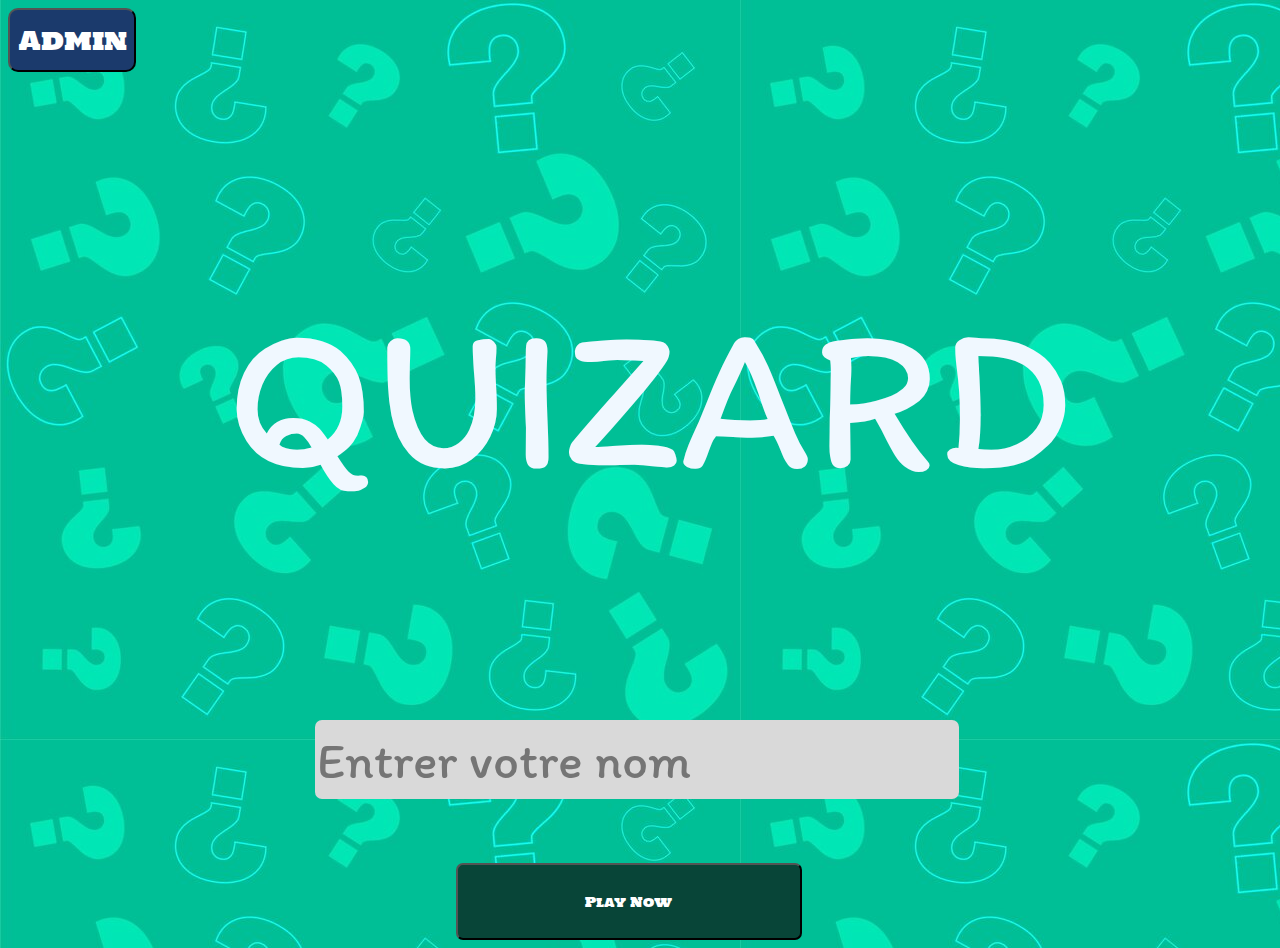
==== index.html @ 7c9f5942 "first commit" ====
<!DOCTYPE html>
<html lang="en">

<head>
    <meta charset="UTF-8">
    <meta name="viewport" content="width=device-width, initial-scale=1.0">
    <title>Document</title>
    <style>
        @import url('https://fonts.googleapis.com/css2?family=Holtwood+One+SC&family=La+Belle+Aurore&family=Molle&family=Righteous&display=swap');
        @import url('https://fonts.googleapis.com/css2?family=Holtwood+One+SC&family=Itim&family=La+Belle+Aurore&family=Molle&family=Righteous&display=swap');

        body {
            background-image: url(images/modern-question-mark-pattern-background-help-support_1017-50408.jpg);
        }

        .second {
            display: flex;
            flex-direction: column;
            gap: 5vw;
            /* text-align: center; */
        }

        .second #admin {
            background-color: #1B3A6C;
            color: white;
            font-size: 2vw;
            font-family: "Holtwood One SC", serif;
            font-weight: 400;
            font-style: normal;
            float: right;
            border-radius: 10px;
            height: 5vw;
            width: 10vw;
        }

        .second .title {
            color: aliceblue;
            font-family: "Itim", cursive;
            font-weight: 400;
            font-style: normal;
            font-size: 16vw;
            margin-left: 17vw;
        }

        .second input {
            width: 50vw;
            /* display: inline-block; */
            margin-left: 24vw;
            height: 6vw;
            border-radius: 7px;
            background-color: #D9D9D9;
            font-family: "Itim", cursive;
            font-weight: 400;
            font-style: normal;
            color: black;
            border: transparent;
            font-size: 4vw;
        }

        .second #play {
            width: 27vw;
            margin-left: 35vw;
            border-radius: 7px;
            background-color: #084538;
            height: 6vw;
            color: white;
            font-family: "Holtwood One SC", serif;
            font-weight: 400;
            font-style: normal;
        }
    </style>
</head>

<body>
    <header>

    </header>
    <div class="second">
        <button id="admin">Admin</button>
        <h1 class="title">QUIZARD</h1>
        <input id="input" type="text" placeholder="Entrer votre nom">
        <button id="play" onclick="choises('user/quizchoice.html')">Play Now</button>
    </div>


    <script>
        // pas entrer le nom
        function choises(page) {
            const input = document.getElementById("input").value;
            if (input === "") {
                alert("Veuillez entrer votre nom");
            } else {
                localStorage.setItem("nomUtilisateur", input);
                window.location.href = page;
            }
            // console.log(input);
            console.log(localStorage.getItem("nomUtilisateur"))

        }


        // console.log(localStorage.getItem("nomUtilisateur"))

        
    </script>
</body>

</html>
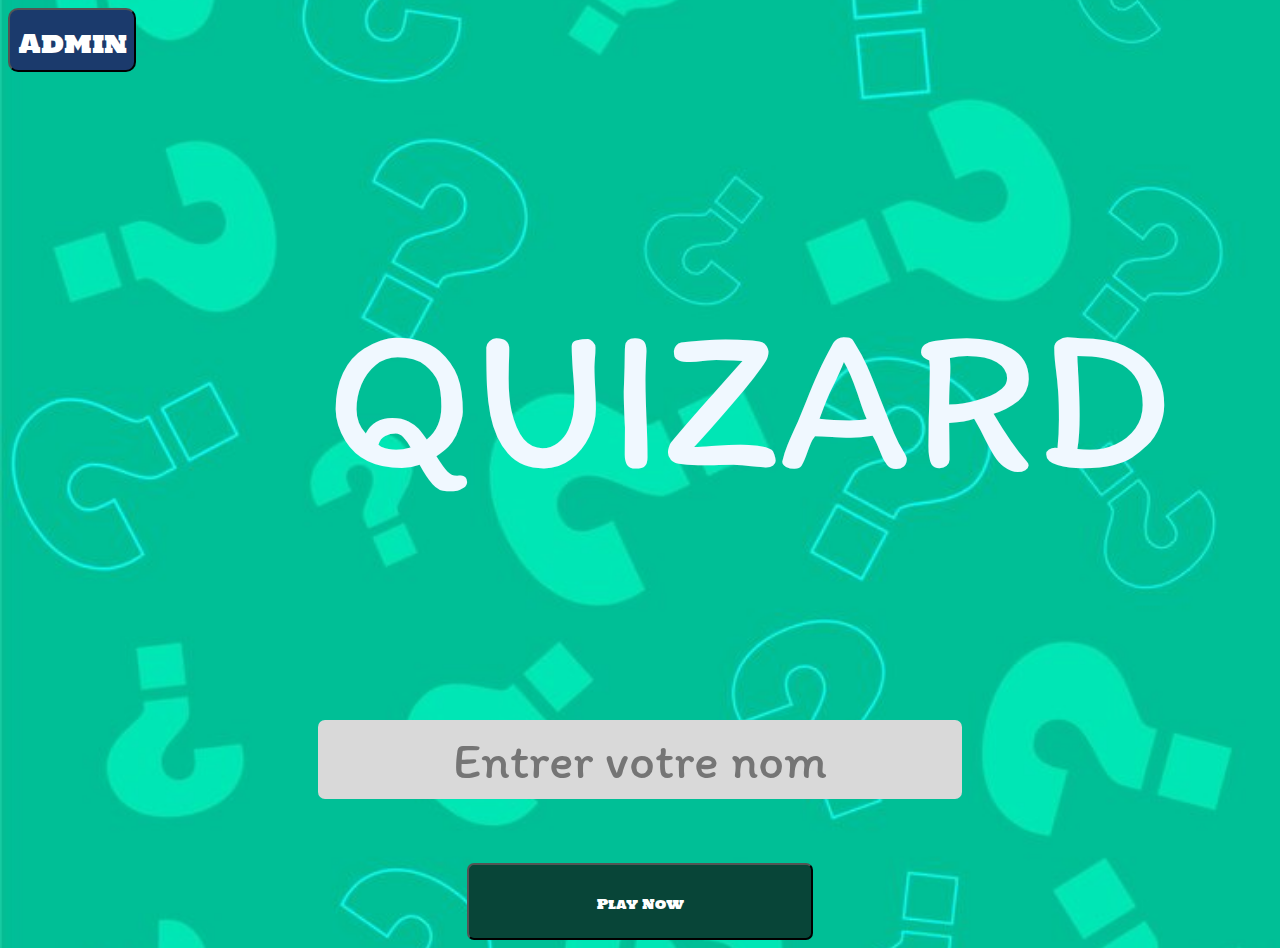
==== commit 0dc4687b: "second commit" ====
--- a/index.html
+++ b/index.html
@@ -5,70 +5,7 @@
     <meta charset="UTF-8">
     <meta name="viewport" content="width=device-width, initial-scale=1.0">
     <title>Document</title>
-    <style>
-        @import url('https://fonts.googleapis.com/css2?family=Holtwood+One+SC&family=La+Belle+Aurore&family=Molle&family=Righteous&display=swap');
-        @import url('https://fonts.googleapis.com/css2?family=Holtwood+One+SC&family=Itim&family=La+Belle+Aurore&family=Molle&family=Righteous&display=swap');
-
-        body {
-            background-image: url(images/modern-question-mark-pattern-background-help-support_1017-50408.jpg);
-        }
-
-        .second {
-            display: flex;
-            flex-direction: column;
-            gap: 5vw;
-            /* text-align: center; */
-        }
-
-        .second #admin {
-            background-color: #1B3A6C;
-            color: white;
-            font-size: 2vw;
-            font-family: "Holtwood One SC", serif;
-            font-weight: 400;
-            font-style: normal;
-            float: right;
-            border-radius: 10px;
-            height: 5vw;
-            width: 10vw;
-        }
-
-        .second .title {
-            color: aliceblue;
-            font-family: "Itim", cursive;
-            font-weight: 400;
-            font-style: normal;
-            font-size: 16vw;
-            margin-left: 17vw;
-        }
-
-        .second input {
-            width: 50vw;
-            /* display: inline-block; */
-            margin-left: 24vw;
-            height: 6vw;
-            border-radius: 7px;
-            background-color: #D9D9D9;
-            font-family: "Itim", cursive;
-            font-weight: 400;
-            font-style: normal;
-            color: black;
-            border: transparent;
-            font-size: 4vw;
-        }
-
-        .second #play {
-            width: 27vw;
-            margin-left: 35vw;
-            border-radius: 7px;
-            background-color: #084538;
-            height: 6vw;
-            color: white;
-            font-family: "Holtwood One SC", serif;
-            font-weight: 400;
-            font-style: normal;
-        }
-    </style>
+    <link rel="stylesheet" href="style.css">
 </head>
 
 <body>
@@ -76,10 +13,10 @@
 
     </header>
     <div class="second">
-        <button id="admin">Admin</button>
+        <button id="admin" onclick="goToAdminPage()">Admin</button>
         <h1 class="title">QUIZARD</h1>
         <input id="input" type="text" placeholder="Entrer votre nom">
-        <button id="play" onclick="choises('user/quizchoice.html')">Play Now</button>
+        <button id="play" onclick="choises('user/choixQuiz.html')">Play Now</button>
     </div>
 
 
@@ -97,7 +34,9 @@
             console.log(localStorage.getItem("nomUtilisateur"))
 
         }
-
+        function goToAdminPage() {
+            window.location.href = "dachboard/gestionQuiz.html"; // Remplacez "gestionQuiz.html" par le chemin de votre page de gestion des quiz
+        }
 
         // console.log(localStorage.getItem("nomUtilisateur"))
 
--- a/style.css
+++ b/style.css
@@ -0,0 +1,120 @@
+@import url('https://fonts.googleapis.com/css2?family=Holtwood+One+SC&family=La+Belle+Aurore&family=Molle&family=Righteous&display=swap');
+@import url('https://fonts.googleapis.com/css2?family=Holtwood+One+SC&family=Itim&family=La+Belle+Aurore&family=Molle&family=Righteous&display=swap');
+
+body {
+    background-image: url(images/modern-question-mark-pattern-background-help-support_1017-50408.jpg);
+    background-size: cover;
+    background-repeat: no-repeat;
+    background-position: center;
+}
+
+.second {
+    display: flex;
+    flex-direction: column;
+    gap: 5vw;
+}
+
+.second #admin {
+    background-color: #1B3A6C;
+    color: white;
+    font-size: 2vw;
+    font-family: "Holtwood One SC", serif;
+    font-weight: 400;
+    border-radius: 10px;
+    height: 5vw;
+    width: 10vw;
+    text-align: center;
+    line-height: 5vw;
+    cursor: pointer;
+}
+
+.second .title {
+    color: aliceblue;
+    font-family: "Itim", cursive;
+    font-weight: 400;
+    font-size: 16vw;
+    margin-left: 17vw;
+    text-align: center;
+}
+
+.second input {
+    width: 50vw;
+    margin: 0 auto;
+    height: 6vw;
+    border-radius: 7px;
+    background-color: #D9D9D9;
+    font-family: "Itim", cursive;
+    font-weight: 400;
+    color: black;
+    border: transparent;
+    font-size: 4vw;
+    text-align: center;
+}
+
+.second #play {
+    width: 27vw;
+    margin: 0 auto;
+    border-radius: 7px;
+    background-color: #084538;
+    height: 6vw;
+    color: white;
+    font-family: "Holtwood One SC", serif;
+    font-weight: 400;
+    text-align: center;
+    line-height: 6vw;
+    cursor: pointer;
+}
+
+/* --- Responsive Design --- */
+@media (max-width: 768px) {
+    .second #admin {
+        font-size: 3vw;
+        height: 6vw;
+        width: 20vw;
+        line-height: 6vw;
+    }
+
+    .second .title {
+        font-size: 10vw;
+        margin-left: 0;
+    }
+
+    .second input {
+        width: 70vw;
+        font-size: 3.5vw;
+        height: 8vw;
+    }
+
+    .second #play {
+        width: 50vw;
+        font-size: 4vw;
+        height: 8vw;
+        line-height: 8vw;
+    }
+}
+
+@media (max-width: 480px) {
+    .second #admin {
+        font-size: 4vw;
+        height: 8vw;
+        width: 30vw;
+        line-height: 8vw;
+    }
+
+    .second .title {
+        font-size: 12vw;
+    }
+
+    .second input {
+        width: 80vw;
+        font-size: 4vw;
+        height: 10vw;
+    }
+
+    .second #play {
+        width: 70vw;
+        font-size: 4.5vw;
+        height: 10vw;
+        line-height: 10vw;
+    }
+}
